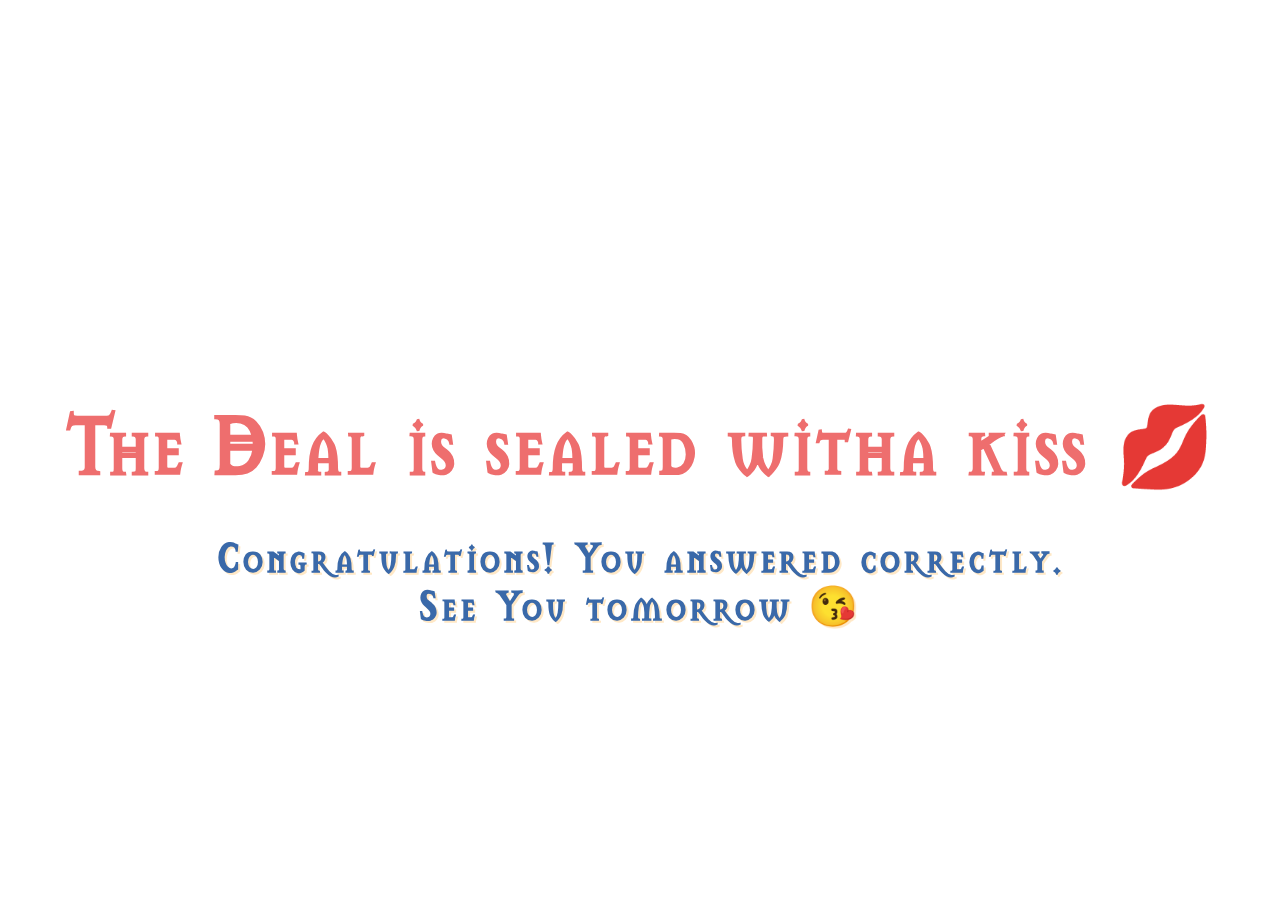
==== correct.html @ 55471e54 "add" ====
<!DOCTYPE html>
<html>
<div class="background"></div>
<head>
	<title> That was😘</title>
	<link rel="stylesheet" type="text/css" href="style2.css">
</head>

<body>
	<!--video id="background-video" autoplay loop muted poster="poster.jpg">
		<source src="Cinderella.mp4" type="video/mp4"-->
	</video>
	
	<div class="container">
		<header>
			<h1>The Deal is sealed witha  kiss 💋</h1>
		</header>
		
		<main>
			<div class="result">
				<p>Congratulations! You answered correctly.</p>
				<p>See You tomorrow 😘</p>
			</div>
		</main>
	</div>
</body>
</html>
---- style2.css ----
* {
  box-sizing: border-box;
  margin: 0;
  padding: 0;
}

@font-face {
  font-family: "snow";
  src: url("whitepoison.ttf");
}

html {
  /* Use Tangled font for body */
  font-family: "snow", Arial;
   /* Increase letter spacing for all text */
    letter-spacing: 1px;
}

body {
  /* Use Tangled font for body */
  font-family: "snow", Arial;
   /* Increase letter spacing for all text */
   letter-spacing :2px; 
}

/* Style background div element */
#background-video {
  width: 100vw;
  height: 100vh;
  object-fit: cover;
  position: fixed;
  left: 0;
  right: 0;
  top: 0;
  bottom: 0;
  z-index: -1;
}


h1 {
   color: #ee6e6e; 
   text-align :center; 
   margin-bottom :40px;
   padding-top: 400px; 
   font-size: 80px;
   letter-spacing :4px;
   text-shadow:  4px 4px #ffffff;
}

p {
   color: #3a69a9 ; 
   text-align :center;
   letter-spacing :4px; 
   font-size: 40px;
   font-weight: bold;
   text-shadow:  2px 2px  #ffe8c6;
}
.background {
  /* Set position to fixed */
  position: fixed;
  /* Set width and height to cover whole body */
  width: 100%;
  height: 100%;
   /* Use given image as background-image */
   background-image :url("https://media.tenor.com/4LQjuccM1T8AAAAC/snow-white-prince.gif"); 
   /* Apply blur filter to background-image */
   /*filter :blur(1px);*/ 
   /* Set z-index to lower than other elements */
   z-index :-1; 
   /* Set background-size to cover screen */
   background-size :cover; 
}
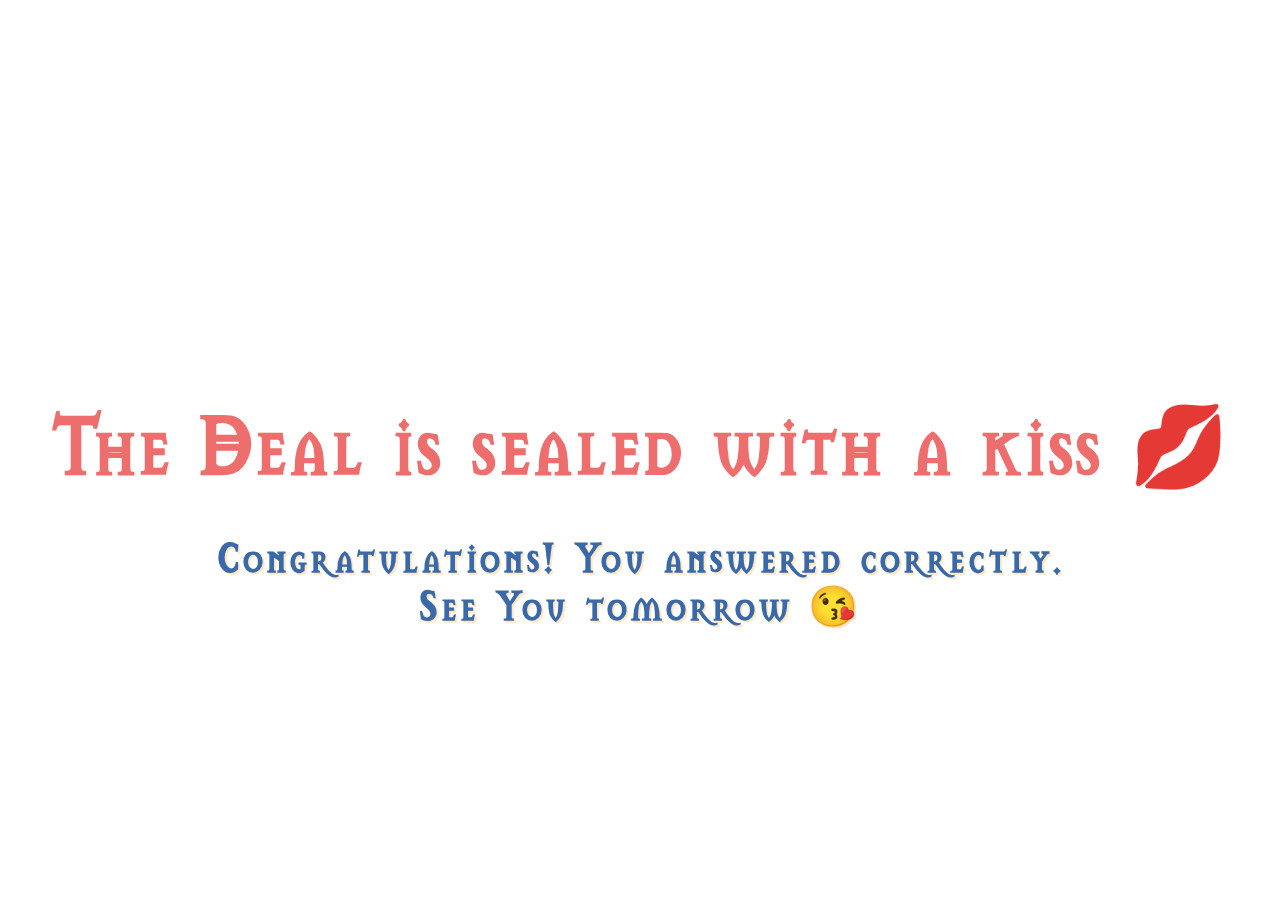
==== commit 026c32bb: "corrected spelling errors" ====
--- a/correct.html
+++ b/correct.html
@@ -13,7 +13,7 @@
 	
 	<div class="container">
 		<header>
-			<h1>The Deal is sealed witha  kiss 💋</h1>
+			<h1>The Deal is sealed with a  kiss 💋</h1>
 		</header>
 		
 		<main>
